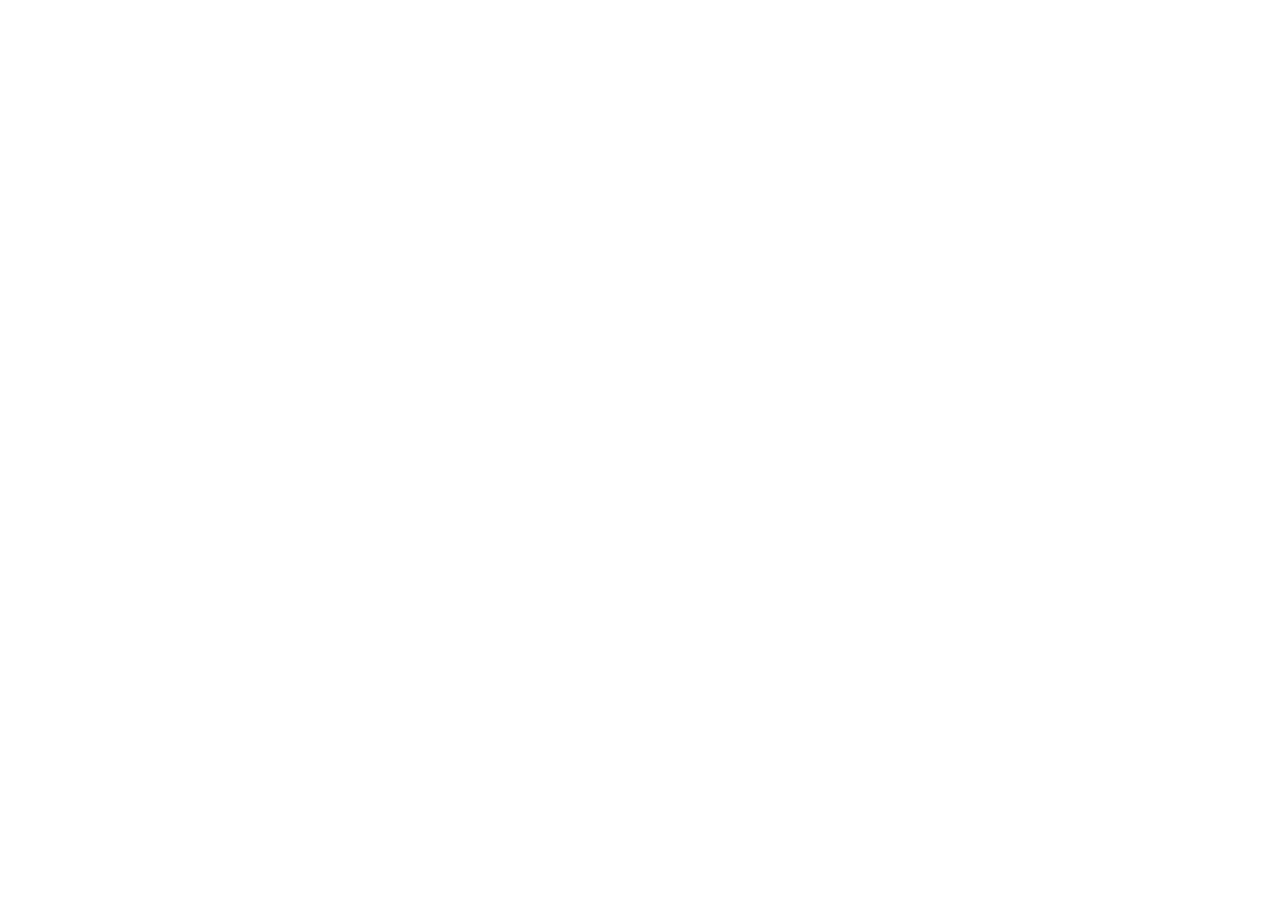
==== contact.html @ 32ee8f9a "main" ====
<!DOCTYPE html>
<html lang="en">
<head>
    <meta charset="UTF-8">
    <meta name="viewport" content="width=device-width, initial-scale=1.0">
    <title>Lexy Chater Contact Us</title>
    <link rel="stylesheet" href="styles.css">
</head>
<body>




</body>
</html>
---- styles.css ----
/* Font Imports */
@import url('https://fonts.googleapis.com/css2?family=Merriweather:wght@300;400&family=Notable&display=swap');

/* Color Variables */
:root {
    --primary: #386641;
    --secondary: #A7C957;
    --accent1: #F2E8CF;
    --accent2: #BC4749;
}

/* Global Styles */
* {
    margin: 0;
    padding: 0;
    box-sizing: border-box;
}

body {
    font-family: 'Merriweather';
    font-weight: 300;
    line-height: 1.6;
    color: var(--primary);
}

h1, h2, h3, h4, h5, h6 {
    font-family: 'Notable';
    font-weight: 400;
}

/* Header */
header {
    border-bottom: 2px solid var(--primary);
    padding: 1.5rem 0;
}

.header-container {
    max-width: 1200px;
    margin: 0 auto;
    display: flex;
    align-items: left;
    justify-content: space-between;
    padding: 0 2rem;
    gap: 3rem;
}

.logo {
    font-size: 1.2rem;
    font-weight: bold;
    color: var(--primary);
    border: none;
    border-radius: 50%;
    width: 50px;
    height: 50px;
    display: flex;
    align-items: center;
    justify-content: center;
    overflow: hidden;
    text-decoration: none;
}

.logo img {
    width: 100%;
    height: 100%;
    object-fit: cover;
    border-radius: 50%;
}

nav {
    display: flex;
    gap: 3rem;
}

nav a {
    color: var(--primary);
    text-decoration: none;
    font-size: 0.95rem;
    font-weight: 500;
    transition: color 0.3s ease;
}

nav a:hover {
    color: var(--secondary);
}

/* Hero Banner Section */
.hero-banner {
    border: 2px solid var(--primary);
    border-top: none;
    padding: 3rem 2rem;
    text-align: center;
    background-color: var(--accent1);
}

.hero-banner h1 {
    font-size: 3rem;
    line-height: 1.3;
    color: var(--primary);
    max-width: 1200px;
    margin: 0 auto;
}

.hero-banner .highlight {
    color: var(--accent2);
    font-weight: 400;
}

/* Content Section */
.content {
    display: grid;
    grid-template-columns: 1fr 1fr;
    gap: 2rem;
    max-width: 1200px;
    margin: 3rem auto;
    padding: 0 2rem;
}

/* Cards */
.card {
    border: 2px solid var(--primary);
    border-radius: 15px;
    padding: 2rem;
    position: relative;
    background-color: var(--accent1);
}

.card-title {
    color: var(--accent2);
    font-size: 1.8rem;
    margin-bottom: 1.5rem;
    text-align: center;
    line-height: 1.3;
}

.btn {
    display: inline-block;
    background-color: var(--secondary);
    color: var(--primary);
    padding: 0.6rem 1.5rem;
    border-radius: 5px;
    text-decoration: none;
    font-size: 0.9rem;
    font-weight: bold;
    margin-bottom: 1.5rem;
    transition: background-color 0.3s ease;
}

.btn:hover {
    background-color: var(--primary);
    color: var(--accent1);
}

.card-list {
    list-style: none;
}

.card-list li {
    color: var(--accent2);
    font-weight: bold;
    margin-bottom: 0.8rem;
    font-size: 1rem;
}

/* Footer */
footer {
    background-color: var(--primary);
    border-top: 2px solid var(--primary);
    text-align: center;
    padding: 2rem;
    margin-top: 3rem;
    font-size: 1.1rem;
    font-weight: 300;
    color: var(--accent1);
}

/* Responsive Design */
@media (max-width: 768px) {
    nav {
        gap: 1rem;
        font-size: 0.85rem;
    }

    .hero-banner h1 {
        font-size: 2rem;
    }
}

@media (max-width: 500px) {
    .content {
        grid-template-columns: 1fr;
    }
}
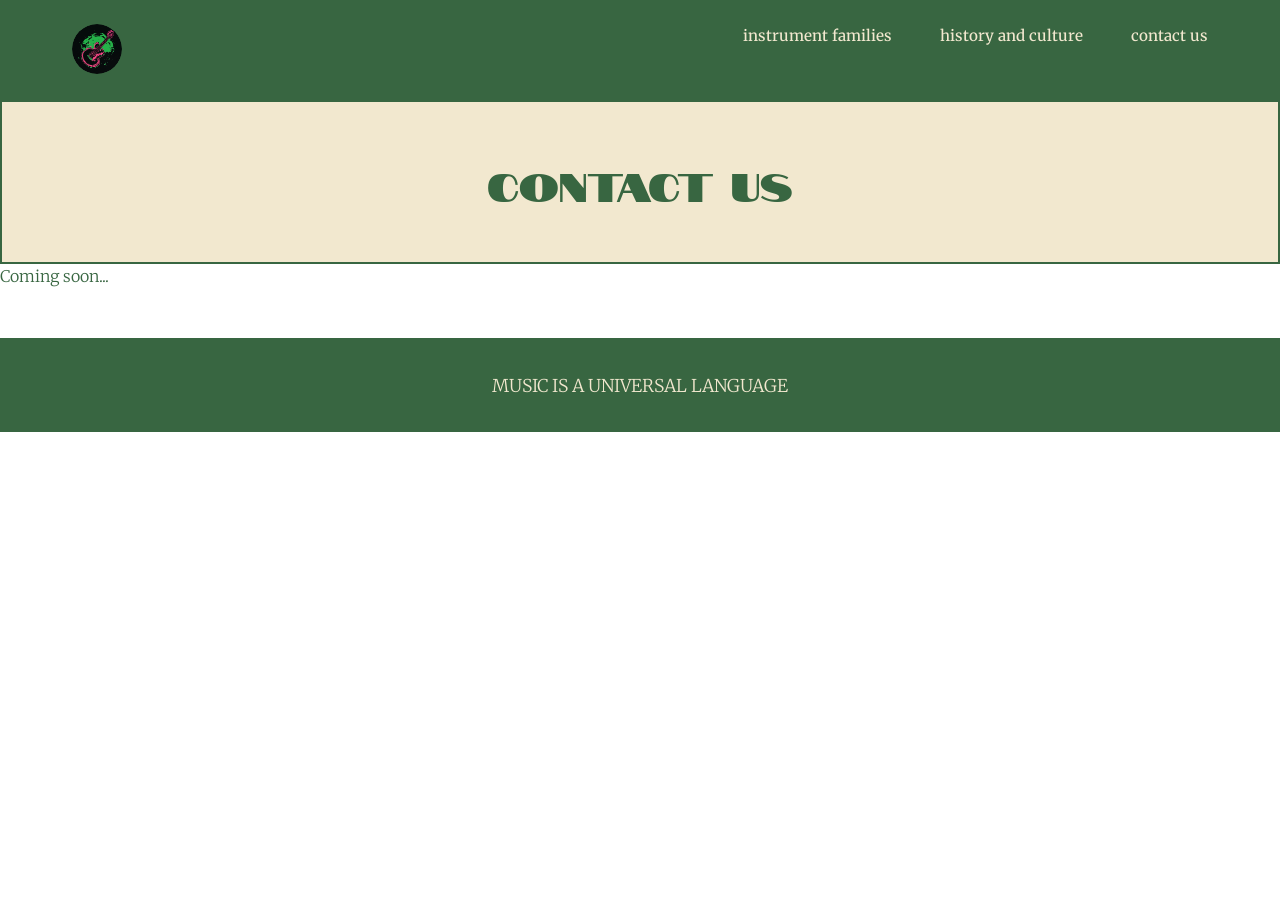
==== commit 2c02dc88: "e" ====
--- a/contact.html
+++ b/contact.html
@@ -7,9 +7,31 @@
     <link rel="stylesheet" href="styles.css">
 </head>
 <body>
+    <header>
+        <div class="header-container">
+            <a href="index.html" class="logo">
+                <img src="images/guitar.jpg" alt="Lexy Chater Logo">
+            </a>
+            <nav>
+                <a href="families.html">instrument families</a>
+                <a href="history.html">history and culture</a>
+                <a href="contact.html">contact us</a>
+            </nav>
+        </div>
+    </header>
 
+    <section class="page-title">
+        <h1>CONTACT US</h1>
+    </section>
 
+    <main>
+        <section class="contact-content">
+            <p>Coming soon...</p>
+        </section>
+    </main>
 
-
+    <footer>
+        <p>MUSIC IS A UNIVERSAL LANGUAGE</p>
+    </footer>
 </body>
 </html>
--- a/styles.css
+++ b/styles.css
@@ -30,6 +30,7 @@
 
 /* Header */
 header {
+    background-color: var(--primary);
     border-bottom: 2px solid var(--primary);
     padding: 1.5rem 0;
 }
@@ -47,7 +48,7 @@
 .logo {
     font-size: 1.2rem;
     font-weight: bold;
-    color: var(--primary);
+    color: var(--accent1);
     border: none;
     border-radius: 50%;
     width: 50px;
@@ -72,7 +73,7 @@
 }
 
 nav a {
-    color: var(--primary);
+    color: var(--accent1);
     text-decoration: none;
     font-size: 0.95rem;
     font-weight: 500;
@@ -161,6 +162,59 @@
     font-size: 1rem;
 }
 
+/* Page Title Section */
+.page-title {
+    background-color: var(--accent1);
+    border: 2px solid var(--primary);
+    padding: 3rem 2rem;
+    text-align: center;
+}
+
+.page-title h1 {
+    font-size: 2.5rem;
+    color: var(--primary);
+}
+
+/* Families Grid */
+.families-grid {
+    display: grid;
+    grid-template-columns: repeat(2, 1fr);
+    gap: 2rem;
+    max-width: 1200px;
+    margin: 3rem auto;
+    padding: 0 2rem;
+}
+
+.family-card {
+    border: 2px solid var(--primary);
+    padding: 2rem;
+    text-align: center;
+    background-color: var(--accent1);
+}
+
+.family-card h2 {
+    color: var(--primary);
+    margin-bottom: 1rem;
+    font-size: 1.8rem;
+}
+
+.family-image {
+    width: 100%;
+    height: 200px;
+    background-color: #e0e0e0;
+    border: 2px dashed var(--primary);
+    margin: 1rem 0;
+    display: flex;
+    align-items: center;
+    justify-content: center;
+}
+
+.family-card p {
+    color: var(--primary);
+    font-size: 0.95rem;
+    line-height: 1.6;
+}
+
 /* Footer */
 footer {
     background-color: var(--primary);
@@ -189,4 +243,12 @@
     .content {
         grid-template-columns: 1fr;
     }
+
+    .families-grid {
+        grid-template-columns: 1fr;
+    }
+
+    .page-title h1 {
+        font-size: 1.8rem;
+    }
 }
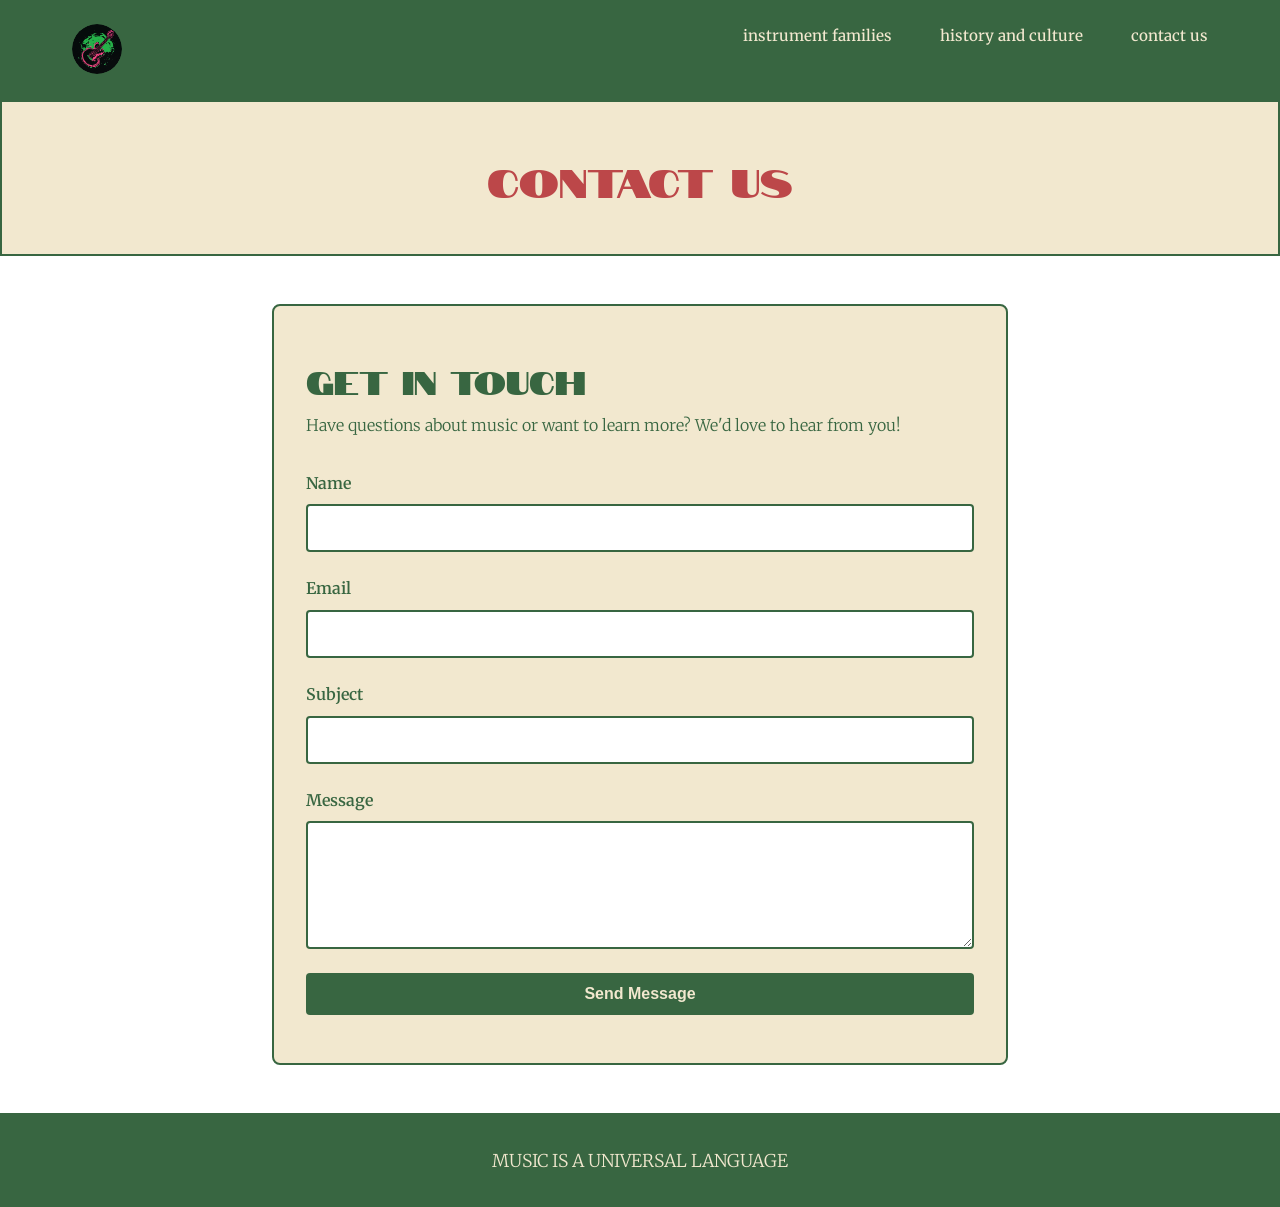
==== commit 21db7b3b: "contacting" ====
--- a/contact.html
+++ b/contact.html
@@ -26,7 +26,34 @@
 
     <main>
         <section class="contact-content">
-            <p>Coming soon...</p>
+            <div class="contact-form-container">
+                <h2>Get in Touch</h2>
+                <p>Have questions about music or want to learn more? We'd love to hear from you!</p>
+                
+                <form class="contact-form">
+                    <div class="form-group">
+                        <label for="name">Name</label>
+                        <input type="text" id="name" name="name" required>
+                    </div>
+
+                    <div class="form-group">
+                        <label for="email">Email</label>
+                        <input type="email" id="email" name="email" required>
+                    </div>
+
+                    <div class="form-group">
+                        <label for="subject">Subject</label>
+                        <input type="text" id="subject" name="subject" required>
+                    </div>
+
+                    <div class="form-group">
+                        <label for="message">Message</label>
+                        <textarea id="message" name="message" rows="5" required></textarea>
+                    </div>
+
+                    <button type="submit" class="submit-btn">Send Message</button>
+                </form>
+            </div>
         </section>
     </main>
 
--- a/styles.css
+++ b/styles.css
@@ -172,7 +172,50 @@
 
 .page-title h1 {
     font-size: 2.5rem;
-    color: var(--primary);
+    color: var(--accent2);
+    line-height: 1.4;
+}
+
+/* History Grid */
+.history-grid {
+    display: grid;
+    grid-template-columns: repeat(2, 1fr);
+    gap: 2rem;
+    max-width: 1200px;
+    margin: 3rem auto;
+    padding: 0 2rem;
+}
+
+.history-card {
+    border: 2px solid var(--primary);
+    border-radius: 1rem;
+    padding: 2rem;
+    text-align: center;
+    background-color: var(--accent1);
+}
+
+.history-card.full-width {
+    grid-column: 1 / -1;
+}
+
+.history-card h2 {
+    color: var(--primary);
+    margin-bottom: 1rem;
+    font-size: 1.6rem;
+}
+
+.history-image {
+    width: 100%;
+    height: 200px;
+    object-fit: cover;
+    margin: 1rem 0;
+    display: block;
+}
+
+.history-card p {
+    color: var(--primary);
+    font-size: 0.95rem;
+    line-height: 1.6;
 }
 
 /* Families Grid */
@@ -201,12 +244,9 @@
 .family-image {
     width: 100%;
     height: 200px;
-    background-color: #e0e0e0;
-    border: 2px dashed var(--primary);
+    object-fit: cover;
     margin: 1rem 0;
-    display: flex;
-    align-items: center;
-    justify-content: center;
+    display: block;
 }
 
 .family-card p {
@@ -225,6 +265,81 @@
     font-size: 1.1rem;
     font-weight: 300;
     color: var(--accent1);
+}
+
+/* Contact Form */
+.contact-content {
+    max-width: 800px;
+    margin: 3rem auto;
+    padding: 0 2rem;
+}
+
+.contact-form-container {
+    background-color: var(--accent1);
+    border: 2px solid var(--primary);
+    padding: 3rem 2rem;
+    border-radius: 0.5rem;
+}
+
+.contact-form-container h2 {
+    color: var(--primary);
+    font-size: 2rem;
+    margin-bottom: 0.5rem;
+}
+
+.contact-form-container p {
+    color: var(--primary);
+    margin-bottom: 2rem;
+}
+
+.contact-form {
+    display: flex;
+    flex-direction: column;
+    gap: 1.5rem;
+}
+
+.form-group {
+    display: flex;
+    flex-direction: column;
+}
+
+.form-group label {
+    color: var(--primary);
+    font-weight: 600;
+    margin-bottom: 0.5rem;
+}
+
+.form-group input,
+.form-group textarea {
+    padding: 0.75rem;
+    border: 2px solid var(--primary);
+    border-radius: 0.25rem;
+    font-family: 'Merriweather';
+    font-size: 1rem;
+    color: var(--primary);
+}
+
+.form-group input:focus,
+.form-group textarea:focus {
+    outline: none;
+    background-color: #f0f0f0;
+    box-shadow: 0 0 0 3px rgba(56, 102, 65, 0.1);
+}
+
+.submit-btn {
+    padding: 0.75rem 2rem;
+    background-color: var(--primary);
+    color: var(--accent1);
+    border: none;
+    border-radius: 0.25rem;
+    font-size: 1rem;
+    font-weight: 600;
+    cursor: pointer;
+    transition: background-color 0.3s ease;
+}
+
+.submit-btn:hover {
+    background-color: var(--accent2);
 }
 
 /* Responsive Design */
@@ -248,6 +363,14 @@
         grid-template-columns: 1fr;
     }
 
+    .history-grid {
+        grid-template-columns: 1fr;
+    }
+
+    .history-card.full-width {
+        grid-column: 1;
+    }
+
     .page-title h1 {
         font-size: 1.8rem;
     }
